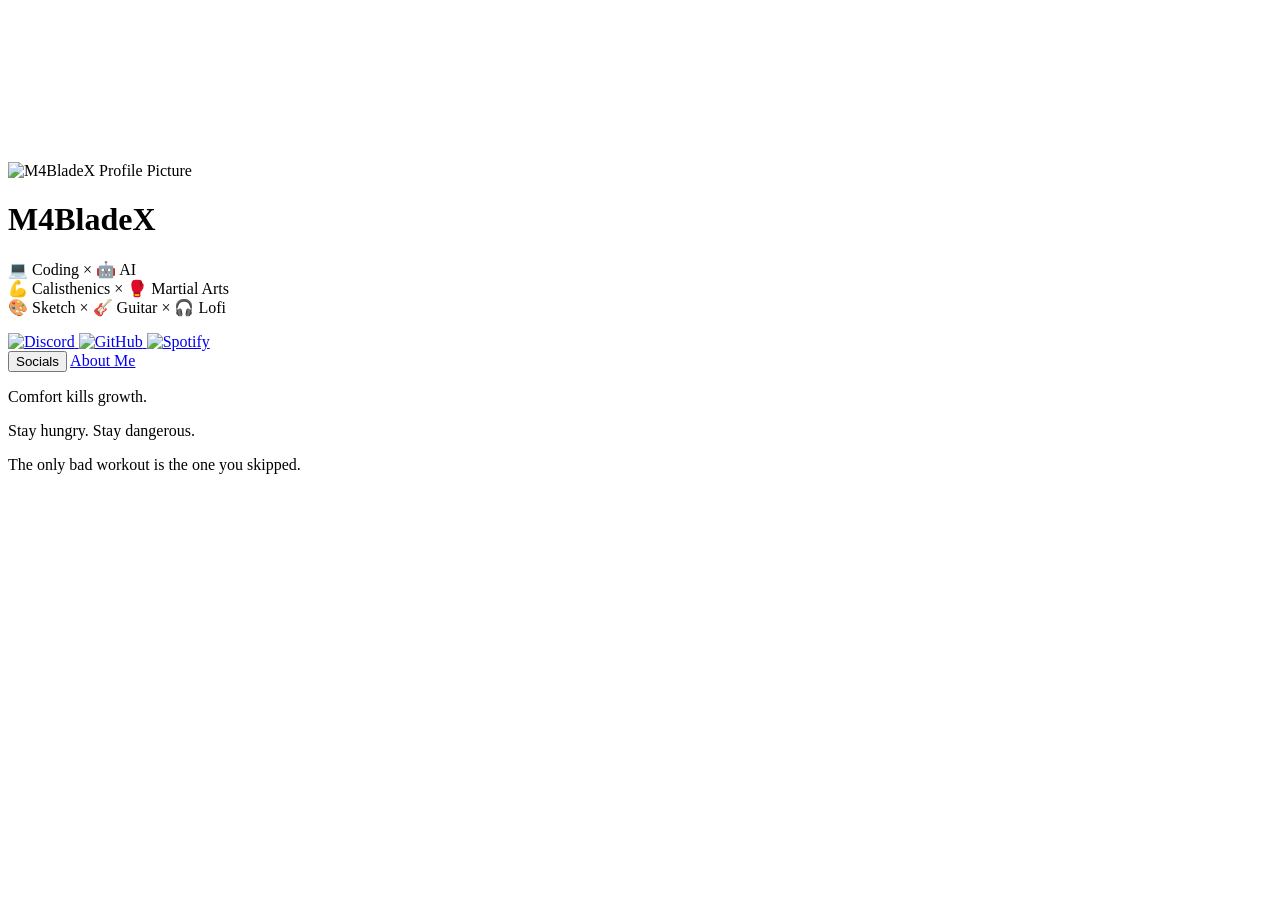
==== Index.html @ 2df0fdb8 "Add files via upload" ====
<!DOCTYPE html>
<html lang="en">
<head>
    <meta charset="UTF-8">
    <meta name="viewport" content="width=device-width, initial-scale=1.0">
    <title>M4BladeX</title>

    <link rel="icon" href="assets/fevocol.jpeg">
    <link rel="stylesheet" href="css/styles.css">

    <link href="https://fonts.googleapis.com/css2?family=Poppins:wght@300;400;600;700&display=swap" rel="stylesheet">
</head>
<body>

    <video class="backdrop" autoplay muted loop playsinline>
        <source src="assets/vid.mp4" type="video/mp4">
    </video>

    <audio src="assets/snd.mp3" id="bg-audio"></audio>

    <div class="overlay"></div>

    <div class="card">

        <img class="avatar" src="assets/pfp.jpg" alt="M4BladeX Profile Picture">

        <h1>M4BladeX</h1>

        <p class="bio">
            💻 Coding × 🤖 AI <br>
            💪 Calisthenics × 🥊 Martial Arts <br>
            🎨 Sketch × 🎸 Guitar × 🎧 Lofi
        </p>

        <div class="socials" id="socials">

            <a href="https://discord.com" target="_blank" rel="noopener noreferrer">
                <img src="assets/dcrd.jpeg" alt="Discord">
            </a>

            <a href="https://github.com/m4bladex" target="_blank" rel="noopener noreferrer">
                <img src="assets/git.png" alt="GitHub">
            </a>

            <a href="https://open.spotify.com/user/31tjha7wmeo37znxqelmuwhhsfvm" target="_blank" rel="noopener noreferrer">
                <img src="assets/spotify.png" alt="Spotify">
            </a>

        </div>

        <div class="buttons">

            <button class="social_revealer" id="socialBtn">
                Socials
            </button>

            <a href="temp.html" class="aboutme">
                About Me
            </a>

        </div>

    </div>

    <div class="backthings">
        <p class="quote quote-1">"Be yourself; everyone else is already taken." <br>— Oscar Wilde</p>

        <p class="quote quote-2">"The best time to plant a tree was 20 years ago. The second best time is now." <br>— Proverb</p>

        <p class="quote quote-3">"The only bad workout is the one you didn't do." <br>— Gym Bros</p>
    </div>

    <script src="script.js"></script>

</body>
</html>
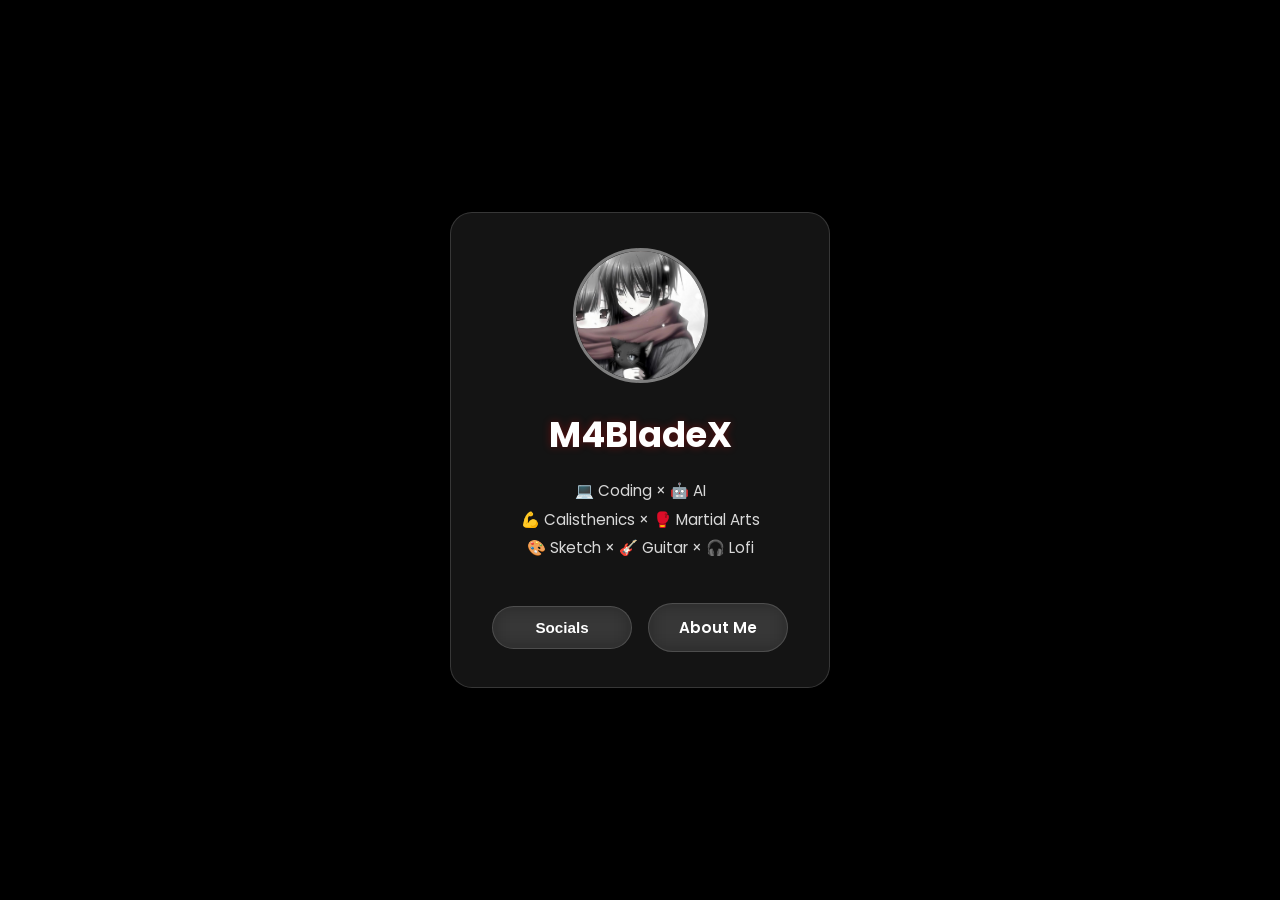
==== commit 336e1fd1: "Fix asset paths and format quotes in Index.html Updated file paths for assets and improved quote for" ====
--- a/Index.html
+++ b/Index.html
@@ -5,24 +5,24 @@
     <meta name="viewport" content="width=device-width, initial-scale=1.0">
     <title>M4BladeX</title>
 
-    <link rel="icon" href="assets/fevocol.jpeg">
-    <link rel="stylesheet" href="css/styles.css">
+    <link rel="icon" href="fevocol.jpeg">
+    <link rel="stylesheet" href="styles.css">
 
     <link href="https://fonts.googleapis.com/css2?family=Poppins:wght@300;400;600;700&display=swap" rel="stylesheet">
 </head>
 <body>
 
     <video class="backdrop" autoplay muted loop playsinline>
-        <source src="assets/vid.mp4" type="video/mp4">
+        <source src="vid.mp4" type="video/mp4">
     </video>
 
-    <audio src="assets/snd.mp3" id="bg-audio"></audio>
+    <audio src="snd.mp3" id="bg-audio"></audio>
 
     <div class="overlay"></div>
 
     <div class="card">
 
-        <img class="avatar" src="assets/pfp.jpg" alt="M4BladeX Profile Picture">
+        <img class="avatar" src="pfp.jpg" alt="M4BladeX Profile Picture">
 
         <h1>M4BladeX</h1>
 
@@ -35,15 +35,15 @@
         <div class="socials" id="socials">
 
             <a href="https://discord.com" target="_blank" rel="noopener noreferrer">
-                <img src="assets/dcrd.jpeg" alt="Discord">
+                <img src="dcrd.jpeg" alt="Discord">
             </a>
 
             <a href="https://github.com/m4bladex" target="_blank" rel="noopener noreferrer">
-                <img src="assets/git.png" alt="GitHub">
+                <img src="git.png" alt="GitHub">
             </a>
 
             <a href="https://open.spotify.com/user/31tjha7wmeo37znxqelmuwhhsfvm" target="_blank" rel="noopener noreferrer">
-                <img src="assets/spotify.png" alt="Spotify">
+                <img src="spotify.png" alt="Spotify">
             </a>
 
         </div>
@@ -63,14 +63,20 @@
     </div>
 
     <div class="backthings">
-        <p class="quote quote-1">"Be yourself; everyone else is already taken." <br>— Oscar Wilde</p>
+        <p class="quote quote-1">
+            "Be yourself; everyone else is already taken."<br>— Oscar Wilde
+        </p>
 
-        <p class="quote quote-2">"The best time to plant a tree was 20 years ago. The second best time is now." <br>— Proverb</p>
+        <p class="quote quote-2">
+            "The best time to plant a tree was 20 years ago. The second best time is now."<br>— Proverb
+        </p>
 
-        <p class="quote quote-3">"The only bad workout is the one you didn't do." <br>— Gym Bros</p>
+        <p class="quote quote-3">
+            "The only bad workout is the one you didn't do."<br>— Gym Bros
+        </p>
     </div>
 
     <script src="script.js"></script>
 
 </body>
-</html>+</html>
--- a/styles.css
+++ b/styles.css
@@ -0,0 +1,334 @@
+* {
+  margin: 0;
+  padding: 0;
+  box-sizing: border-box;
+  font-family: 'Poppins', sans-serif;
+}
+
+body {
+  display: flex;
+  justify-content: center;
+  align-items: center;
+  height: 100vh;
+  overflow: hidden;
+  background: #000;
+}
+
+/* 2. Background Components */
+.backdrop {
+  position: fixed;
+  width: 100%;
+  height: 100%;
+  object-fit: cover;
+  z-index: -2;
+}
+
+.overlay {
+  position: fixed;
+  inset: 0;
+  background: rgba(0, 0, 0, 0.45);
+  backdrop-filter: blur(8px);
+  z-index: -1;
+}
+
+/* 3. Card Component */
+.card {
+  width: 380px;
+  padding: 35px;
+  border-radius: 22px;
+  background: rgba(255, 255, 255, 0.08);
+  border: 1px solid rgba(255, 255, 255, 0.15);
+  backdrop-filter: blur(18px);
+  text-align: center;
+  color: #fff;
+  box-shadow: 0 15px 45px rgba(0, 0, 0, 0.45);
+  transition: transform 0.25s ease;
+  animation: fade 0.8s ease forwards;
+}
+
+.card:hover {
+  transform: translateY(-6px);
+}
+
+/* 4. Typography & Inner Elements */
+.avatar {
+  width: 135px;
+  height: 135px;
+  border-radius: 50%;
+  object-fit: cover;
+  border: 3px solid rgba(255, 255, 255, 0.45);
+  transition: transform 0.35s ease, box-shadow 0.35s ease;
+}
+
+.avatar:hover {
+  transform: scale(1.08);
+  box-shadow: 0 0 25px #fff;
+}
+
+h1 {
+  margin-top: 18px;
+  font-size: 2.2rem;
+  text-shadow: 0 0 10px rgba(255, 0, 0, 0.35);
+  text-shadow: 0 0 8px rgba(255, 0, 0, 0.3);
+}
+
+.bio {
+  margin-top: 16px;
+  font-size: 0.95rem;
+  line-height: 1.9;
+  color: #d8d8d8;
+}
+
+/* 5. Social Links */
+.socials {
+  display: flex;
+  justify-content: center;
+  gap: 18px;
+  margin-top: 28px;
+}
+
+.socials a {
+  display: flex;
+  justify-content: center;
+  align-items: center;
+  width: 52px;
+  height: 52px;
+  border-radius: 50%;
+  background: rgba(255, 255, 255, 0.12);
+  transition: background 0.25s, transform 0.25s, box-shadow 0.25s;
+}
+
+.socials a:hover {
+  background: #fff;
+  transform: translateY(-5px);
+  box-shadow: 0 0 20px #fff;
+}
+
+.socials img {
+  width: 28px;
+  height: 28px;
+}
+
+/* 6. Animations */
+@keyframes fade {
+  from {
+    opacity: 0;
+    transform: translateY(30px);
+  }
+  to {
+    opacity: 1;
+    transform: translateY(0);
+  }
+}
+
+.socials{
+    display:flex;
+    justify-content:center;
+    gap:18px;
+
+    max-height:0;
+    opacity:0;
+    overflow:hidden;
+
+    transition:
+        max-height .45s ease,
+        opacity .35s ease,
+        margin-top .35s ease;
+
+    margin-top:0;
+}
+
+.socials.show{
+    max-height:100px;
+    opacity:1;
+    margin-top:18px;
+}
+
+.socials img{
+    width:50px;
+    height:50px;
+    border-radius:50%;
+    transition:.3s;
+}
+
+.socials img:hover{
+    transform:translateY(-5px) scale(1.1);
+}
+
+.social{
+    margin-top:24px;
+    padding:12px 28px;
+    border:none;
+    outline:none;
+    border-radius:999px;
+    cursor:pointer;
+
+    color:#fff;
+    font-size:.95rem;
+    font-weight:600;
+
+    background:rgba(255,255,255,.08);
+    border:1px solid rgba(255,255,255,.15);
+    backdrop-filter:blur(10px);
+
+    transition:
+    .3s ease;
+}
+
+.social:hover{
+    transform:translateY(-3px);
+    background:rgba(255,255,255,.18);
+    box-shadow:
+    0 0 20px rgba(255,255,255,.18);
+}
+
+.social:active{
+    transform:scale(.97);
+}
+.backthings{
+
+position:fixed;
+
+inset:0;
+
+pointer-events:none;
+
+overflow:hidden;
+
+z-index:-1;
+
+}
+
+.quote{
+
+position:absolute;
+
+width:340px;
+
+font-size:1.15rem;
+
+font-weight:600;
+
+line-height:1.6;
+
+color:rgba(255,255,255,.07);
+
+user-select:none;
+
+text-shadow:0 0 20px rgba(255,255,255,.05);
+
+animation:float 35s linear infinite;
+
+}
+
+.quote-1{
+
+top:10%;
+
+left:-25%;
+
+}
+
+.quote-2{
+
+top:45%;
+
+right:-30%;
+
+animation-duration:42s;
+
+animation-direction:reverse;
+
+}
+
+.quote-3{
+
+bottom:8%;
+
+left:-20%;
+
+animation-duration:48s;
+
+}
+
+@keyframes float{
+
+from{
+
+transform:translateX(0);
+
+}
+
+to{
+
+transform:translateX(160vw);
+
+}
+
+}
+
+.social_revealer{
+
+  display: inline-block;
+  border: none;
+  outline: none;
+  background-color: #00000035;
+  
+  color: #efefef90;
+  font-size: 1rem;
+  font-family: sans-serif;
+  font-weight: 600;
+  
+  padding-top: 10px;
+  padding-bottom: 10px;
+  border-radius: 0.375rem; 
+  
+  cursor: pointer;
+  transition: all 0.2s ease-in-out;
+
+  width: 100px;
+}
+.social_revealer:hover{
+  filter:brightness(100);
+  filter: drop-shadow(90);
+}
+
+.social_revealer,
+.aboutme{
+    display:inline-flex;
+    justify-content:center;
+    align-items:center;
+
+    width:140px;
+    padding:12px 0;
+
+    margin-top:20px;
+
+    color:#fff;
+    text-decoration:none;
+    font-size:.95rem;
+    font-weight:600;
+
+    border:none;
+    outline:none;
+    border-radius:999px;
+    cursor:pointer;
+
+    background:rgba(255,255,255,.08);
+    border:1px solid rgba(255,255,255,.15);
+    backdrop-filter:blur(10px);
+
+    transition:.3s;
+}
+.aboutme:hover{
+    transform:translateY(-3px);
+    background:rgba(255,255,255,.18);
+    box-shadow:0 0 18px rgba(255,255,255,.18);
+}
+.buttons{
+    display:flex;
+    justify-content:center;
+    align-items:center;
+    gap:16px;          /* space between buttons */
+    margin-top:20px;
+}
